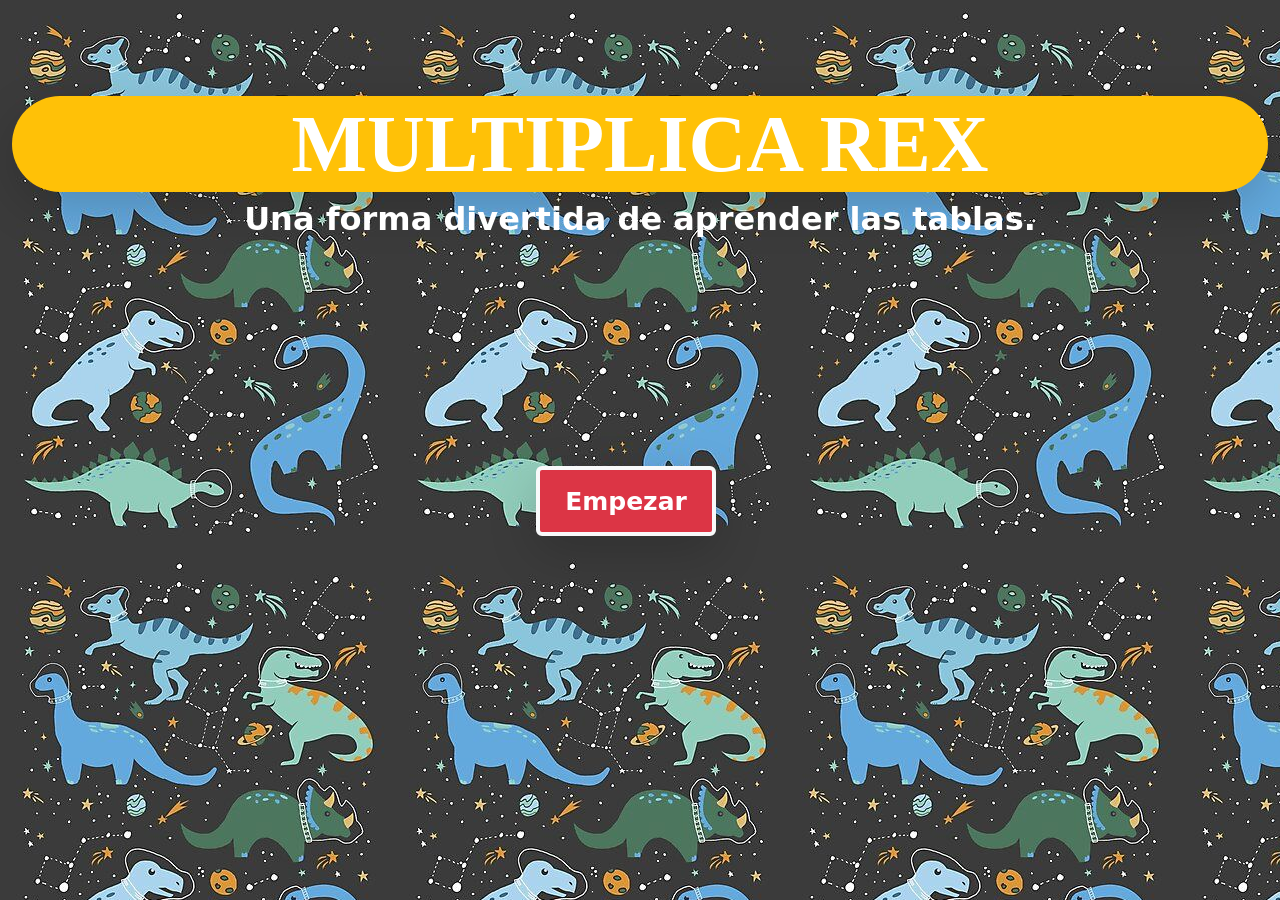
==== index.html @ 8baebb1b "agregados archivos fuente para trabajar la estructura del proyecto" ====
<!DOCTYPE html>
<html lang="en">
<head>
    <meta charset="UTF-8">
    <meta http-equiv="X-UA-Compatible" content="IE=edge">
    <meta name="viewport" content="width=device-width, initial-scale=1.0">
    <title>Multiplica Rex</title>
    <link href="https://cdn.jsdelivr.net/npm/bootstrap@5.2.2/dist/css/bootstrap.min.css" rel="stylesheet" integrity="sha384-Zenh87qX5JnK2Jl0vWa8Ck2rdkQ2Bzep5IDxbcnCeuOxjzrPF/et3URy9Bv1WTRi" crossorigin="anonymous">
    <link rel="stylesheet" href="estilos/style.css">
    <link rel="icon" href="imagenes/ilustracion-dinosaurio-tyrannosaurus-rex-estilo-dibujos-animados_99025-68.webp">
</head>
<body id="body">

    <main class="container-fluid pt-5 ">
        <h1 class=" display-1 text-center mt-5 fw-bolder bg-warning rounded-pill shadow-lg" id="titulo">MULTIPLICA REX</h1>
        <h2 class="text-center fw-bolder">Una forma divertida de aprender las tablas.</h2>
        
        <div class="container-fluid">
            <div class="row">
                <div class="col">
                    <a href="nombre.html">
                        <button class="btn btn-danger rounded border border-4 border-light shadow-lg" id="btn_empezar">Empezar</button>
                    </a>
                </div>
            </div>
        </div>
    
        
        
        
    </main>



    
    
</body>

<script src="https://cdn.jsdelivr.net/npm/bootstrap@5.2.2/dist/js/bootstrap.bundle.min.js" integrity="sha384-OERcA2EqjJCMA+/3y+gxIOqMEjwtxJY7qPCqsdltbNJuaOe923+mo//f6V8Qbsw3" crossorigin="anonymous"></script>
<script src="https://cdn.jsdelivr.net/npm/@popperjs/core@2.11.6/dist/umd/popper.min.js" integrity="sha384-oBqDVmMz9ATKxIep9tiCxS/Z9fNfEXiDAYTujMAeBAsjFuCZSmKbSSUnQlmh/jp3" crossorigin="anonymous"></script>
<script src="https://cdn.jsdelivr.net/npm/bootstrap@5.2.2/dist/js/bootstrap.min.js" integrity="sha384-IDwe1+LCz02ROU9k972gdyvl+AESN10+x7tBKgc9I5HFtuNz0wWnPclzo6p9vxnk" crossorigin="anonymous"></script>
</html>
---- estilos/style.css ----
* {
    padding: 0;
    margin: 0;
}

#body {
    background-image: url(../imagenes/e971d23b562108af485d0870e05e1f40.jpg);
    background-repeat: repeat;
    background-size: auto;
}

@font-face {
    font-family: fuente_titulo;
    src: url(fuente.ttf);
}

#titulo {
    font-family: fuente_titulo;
    color: rgb(255, 255, 255);
    font-size: 80px;
}

#btn_empezar {
    width: 180px;
    height: 70px;
    font-size: 25px;
    font-weight: bolder;
    position: absolute;
    margin-top: 220px;
    margin-left: 40%;
}

#nombre_usuario {
    width: 100%;
    height: 70px;
    font-size: 40px;
}

#nombre_usuario,
#select_nivel {
    width: 100%;
    height: 70px;
    font-size: 40px;
}

#select_nivel {
    cursor: pointer;
}

#btn_guardar_nombre {
    width: 100%;
    height: 70px;
    font-size: 25px;
    font-weight: bolder;
}

#row_nombre {
    margin-top: 200px;
    margin-bottom: 150px;
    height: 50%;
    width: 80%;
    margin-left: 10%;
}

#menu_niveles {
    margin: 0 auto;
    margin-top: 100px;
}

#btn_test,
#btn_elegir_nivel,
#btn_ayuda,
#btn_salir {
    width: 200px;
}

#seleccionar_nivel {
    margin: 100px;
}

#regresar {
    margin-bottom: 150px;
    margin: 0 44%
}

.carousel-item {
    position: static;
    margin-left: 20%;
}

h2{
    color: white;
}
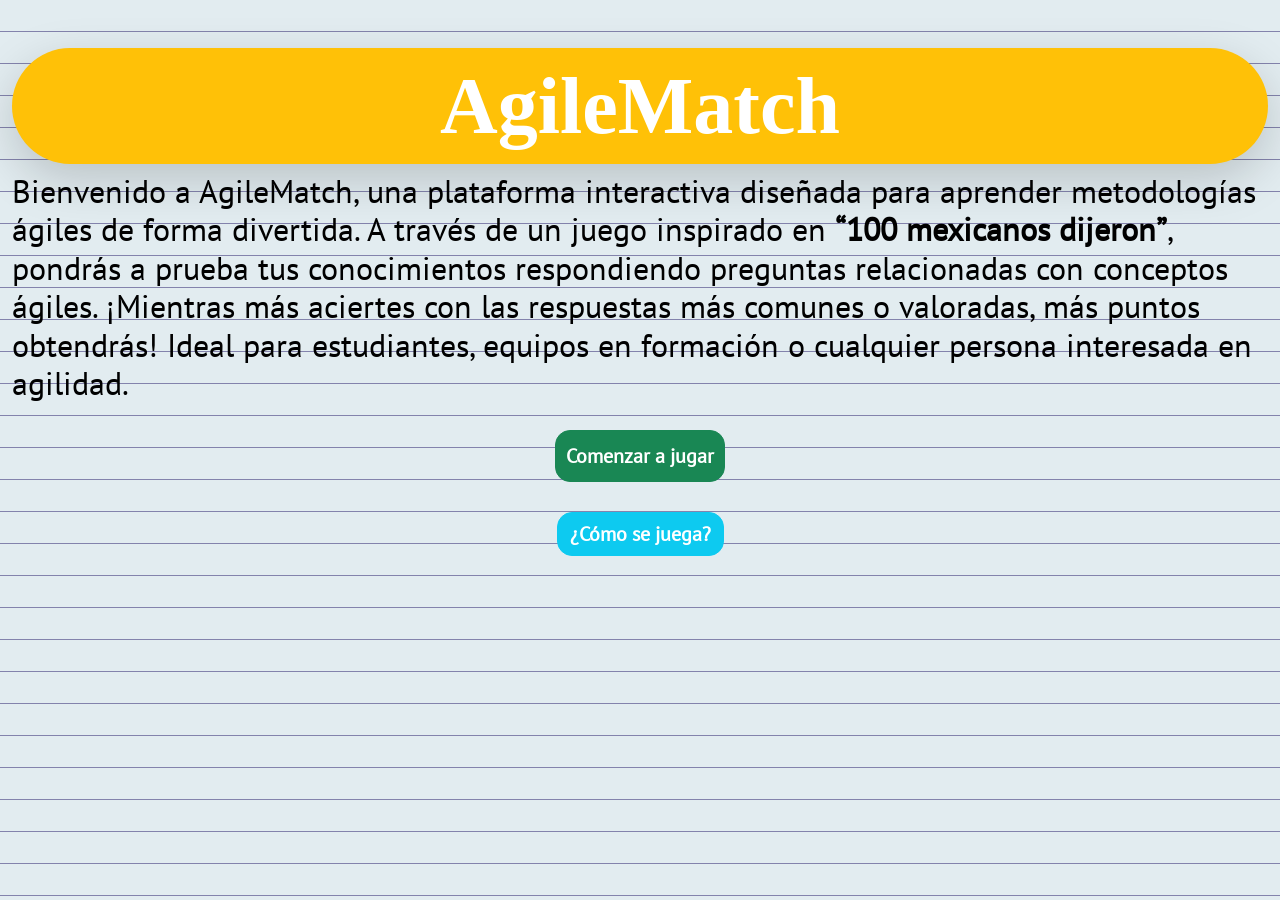
==== commit 915ba568: "Agregada pantalla principal con descripción breve del juego y dos botones para comenzar y para ver l" ====
--- a/index.html
+++ b/index.html
@@ -1,42 +1,138 @@
 <!DOCTYPE html>
 <html lang="en">
-<head>
-    <meta charset="UTF-8">
-    <meta http-equiv="X-UA-Compatible" content="IE=edge">
-    <meta name="viewport" content="width=device-width, initial-scale=1.0">
-    <title>Multiplica Rex</title>
-    <link href="https://cdn.jsdelivr.net/npm/bootstrap@5.2.2/dist/css/bootstrap.min.css" rel="stylesheet" integrity="sha384-Zenh87qX5JnK2Jl0vWa8Ck2rdkQ2Bzep5IDxbcnCeuOxjzrPF/et3URy9Bv1WTRi" crossorigin="anonymous">
-    <link rel="stylesheet" href="estilos/style.css">
-    <link rel="icon" href="imagenes/ilustracion-dinosaurio-tyrannosaurus-rex-estilo-dibujos-animados_99025-68.webp">
-</head>
-<body id="body">
+  <head>
+    <meta charset="UTF-8" />
+    <meta http-equiv="X-UA-Compatible" content="IE=edge" />
+    <meta name="viewport" content="width=device-width, initial-scale=1.0" />
+    <title>AgileMatch</title>
+    <link
+      href="https://cdn.jsdelivr.net/npm/bootstrap@5.2.2/dist/css/bootstrap.min.css"
+      rel="stylesheet"
+      integrity="sha384-Zenh87qX5JnK2Jl0vWa8Ck2rdkQ2Bzep5IDxbcnCeuOxjzrPF/et3URy9Bv1WTRi"
+      crossorigin="anonymous"
+    />
+    <link rel="stylesheet" href="estilos/style.css" />
+    <link
+      rel="icon"
+      href="imagenes/ilustracion-dinosaurio-tyrannosaurus-rex-estilo-dibujos-animados_99025-68.webp"
+    />
+  </head>
+  <body>
+    <main class="container-fluid">
+      <h1
+        class="display-1 text-center mt-5 fw-bolder bg-warning rounded-pill shadow-lg"
+        id="titulo"
+      >
+        AgileMatch
+      </h1>
 
-    <main class="container-fluid pt-5 ">
-        <h1 class=" display-1 text-center mt-5 fw-bolder bg-warning rounded-pill shadow-lg" id="titulo">MULTIPLICA REX</h1>
-        <h2 class="text-center fw-bolder">Una forma divertida de aprender las tablas.</h2>
-        
-        <div class="container-fluid">
-            <div class="row">
-                <div class="col">
-                    <a href="nombre.html">
-                        <button class="btn btn-danger rounded border border-4 border-light shadow-lg" id="btn_empezar">Empezar</button>
-                    </a>
-                </div>
+      <h2>
+        Bienvenido a AgileMatch, una plataforma interactiva diseñada para
+        aprender metodologías ágiles de forma divertida. A través de un juego
+        inspirado en <b>“100 mexicanos dijeron”</b>, pondrás a prueba tus
+        conocimientos respondiendo preguntas relacionadas con conceptos ágiles.
+        ¡Mientras más aciertes con las respuestas más comunes o valoradas, más
+        puntos obtendrás! Ideal para estudiantes, equipos en formación o
+        cualquier persona interesada en agilidad.
+      </h2>
+      <div class="botonesInicio">
+        <button
+          type="button"
+          id="btn_comenzar"
+          class="btn btn-success"
+          onclick="window.location.href='./nombre.html'"
+        >
+          Comenzar a jugar
+        </button>
+        <button
+          id="btn_instrucciones"
+          type="button"
+          class="btn btn-info"
+          data-bs-toggle="modal"
+          data-bs-target="#exampleModal"
+        >
+          ¿Cómo se juega?
+        </button>
+
+        <div
+          class="modal fade"
+          id="exampleModal"
+          tabindex="-1"
+          aria-labelledby="exampleModalLabel"
+          aria-hidden="true"
+        >
+          <div class="modal-dialog">
+            <div class="modal-content">
+              <div class="modal-header">
+                <h1 class="modal-title fs-5" id="exampleModalLabel">
+                  Instrucciones de juego
+                </h1>
+                <button
+                  type="button"
+                  class="btn-close"
+                  data-bs-dismiss="modal"
+                  aria-label="Close"
+                ></button>
+              </div>
+              <div class="modal-body" id="texto_instrucciones">
+                <h1>🕹 ¿Cómo se juega AgileMatch?</h1>
+                <ol>
+                  <li>
+                    <b>Lee la pregunta</b>: Se te mostrará una frase o pregunta
+                    relacionada con metodologías ágiles (por ejemplo: “¿Una
+                    ceremonia común en Scrum?”).
+                  </li>
+                  <li>
+                    <b>Escribe una respuesta</b>: En el campo de texto, ingresa
+                    una palabra que creas que es una de las respuestas más
+                    comunes o relevantes.
+                  </li>
+                  <li>
+                    <b>Recibe tu puntajeRecibe tu puntaje</b>: Si tu respuesta
+                    coincide con alguna de las palabras que tenemos en nuestra
+                    base (ordenadas por relevancia), ganarás puntos. Las
+                    respuestas más valoradas otorgan más puntos.
+                  </li>
+                  <li>
+                    <b>Suma y avanza</b>: Tu puntaje se acumula a lo largo del
+                    juego. ¡Intenta acertar tantas respuestas como puedas!
+                  </li>
+                  <li>
+                    <b> Aprende jugando</b>: Con cada ronda, aprenderás o
+                    reforzarás conceptos clave de metodologías ágiles de manera
+                    divertida e interactiva.
+                  </li>
+                </ol>
+              </div>
+              <div class="modal-footer">
+                <button
+                  type="button"
+                  class="btn btn-success"
+                  data-bs-dismiss="modal"
+                >
+                  Entendido!
+                </button>
+              </div>
             </div>
+          </div>
         </div>
-    
-        
-        
-        
+      </div>
     </main>
+  </body>
 
-
-
-    
-    
-</body>
-
-<script src="https://cdn.jsdelivr.net/npm/bootstrap@5.2.2/dist/js/bootstrap.bundle.min.js" integrity="sha384-OERcA2EqjJCMA+/3y+gxIOqMEjwtxJY7qPCqsdltbNJuaOe923+mo//f6V8Qbsw3" crossorigin="anonymous"></script>
-<script src="https://cdn.jsdelivr.net/npm/@popperjs/core@2.11.6/dist/umd/popper.min.js" integrity="sha384-oBqDVmMz9ATKxIep9tiCxS/Z9fNfEXiDAYTujMAeBAsjFuCZSmKbSSUnQlmh/jp3" crossorigin="anonymous"></script>
-<script src="https://cdn.jsdelivr.net/npm/bootstrap@5.2.2/dist/js/bootstrap.min.js" integrity="sha384-IDwe1+LCz02ROU9k972gdyvl+AESN10+x7tBKgc9I5HFtuNz0wWnPclzo6p9vxnk" crossorigin="anonymous"></script>
-</html>+  <script
+    src="https://cdn.jsdelivr.net/npm/bootstrap@5.2.2/dist/js/bootstrap.bundle.min.js"
+    integrity="sha384-OERcA2EqjJCMA+/3y+gxIOqMEjwtxJY7qPCqsdltbNJuaOe923+mo//f6V8Qbsw3"
+    crossorigin="anonymous"
+  ></script>
+  <script
+    src="https://cdn.jsdelivr.net/npm/@popperjs/core@2.11.6/dist/umd/popper.min.js"
+    integrity="sha384-oBqDVmMz9ATKxIep9tiCxS/Z9fNfEXiDAYTujMAeBAsjFuCZSmKbSSUnQlmh/jp3"
+    crossorigin="anonymous"
+  ></script>
+  <script
+    src="https://cdn.jsdelivr.net/npm/bootstrap@5.2.2/dist/js/bootstrap.min.js"
+    integrity="sha384-IDwe1+LCz02ROU9k972gdyvl+AESN10+x7tBKgc9I5HFtuNz0wWnPclzo6p9vxnk"
+    crossorigin="anonymous"
+  ></script>
+</html>
--- a/estilos/style.css
+++ b/estilos/style.css
@@ -1,93 +1,150 @@
 * {
-    padding: 0;
-    margin: 0;
+  padding: 0;
+  margin: 0;
 }
 
-#body {
-    background-image: url(../imagenes/e971d23b562108af485d0870e05e1f40.jpg);
-    background-repeat: repeat;
-    background-size: auto;
+body {
+  background-image: repeating-linear-gradient(
+    0deg,
+    #8383ac,
+    #8383ac 1.5px,
+    transparent 1.5px,
+    transparent
+  );
+  background-size: 32px 32px;
+  background-color: #e2ecf0;
 }
 
 @font-face {
-    font-family: fuente_titulo;
-    src: url(fuente.ttf);
+  font-family: fuente_titulo;
+  src: url(../fuentes/OpenSansItalic.ttf);
+}
+
+@font-face {
+  font-family: fuente_texto_general;
+  src: url(../fuentes/PTSans-Regular.ttf);
+}
+
+main {
+  margin: 20px;
+}
+
+p,
+h2,
+a {
+  font-family: fuente_texto_general;
 }
 
 #titulo {
-    font-family: fuente_titulo;
-    color: rgb(255, 255, 255);
-    font-size: 80px;
+  font-family: fuente_titulo;
+  color: rgb(255, 255, 255);
+  padding: 10px;
 }
 
-#btn_empezar {
-    width: 180px;
-    height: 70px;
-    font-size: 25px;
-    font-weight: bolder;
-    position: absolute;
-    margin-top: 220px;
-    margin-left: 40%;
+.botonesInicio {
+  display: flex;
+  justify-content: center;
+  align-items: center;
+  flex-direction: column;
+  padding: 10px;
+}
+
+#btn_comenzar {
+  border-radius: 15px;
+  padding: 10px;
+  margin: 10px;
+  font-family: fuente_texto_general;
+  font-size: 20px;
+  font-weight: bold;
+}
+
+#btn_instrucciones {
+  border-radius: 15px;
+  margin: 20px;
+  font-family: fuente_texto_general;
+  font-size: 20px;
+  font-weight: bold;
+  color: white;
+}
+
+#texto_instrucciones h1 {
+  text-align: center;
+}
+
+#texto_instrucciones li {
+  font-size: 15px;
 }
 
 #nombre_usuario {
-    width: 100%;
-    height: 70px;
-    font-size: 40px;
+  width: 100%;
+  height: 70px;
+  font-size: 40px;
 }
 
 #nombre_usuario,
 #select_nivel {
-    width: 100%;
-    height: 70px;
-    font-size: 40px;
+  width: 100%;
+  height: 70px;
+  font-size: 40px;
 }
 
 #select_nivel {
-    cursor: pointer;
+  cursor: pointer;
 }
 
 #btn_guardar_nombre {
-    width: 100%;
-    height: 70px;
-    font-size: 25px;
-    font-weight: bolder;
+  width: 100%;
+  height: 70px;
+  font-size: 25px;
+  font-weight: bolder;
 }
 
 #row_nombre {
-    margin-top: 200px;
-    margin-bottom: 150px;
-    height: 50%;
-    width: 80%;
-    margin-left: 10%;
+  margin-top: 200px;
+  margin-bottom: 150px;
+  height: 50%;
+  width: 80%;
+  margin-left: 10%;
 }
 
 #menu_niveles {
-    margin: 0 auto;
-    margin-top: 100px;
+  margin: 0 auto;
+  margin-top: 100px;
 }
 
 #btn_test,
 #btn_elegir_nivel,
 #btn_ayuda,
 #btn_salir {
-    width: 200px;
+  width: 200px;
 }
 
 #seleccionar_nivel {
-    margin: 100px;
+  margin: 100px;
 }
 
 #regresar {
-    margin-bottom: 150px;
-    margin: 0 44%
+  margin-bottom: 150px;
+  margin: 0 44%;
 }
 
 .carousel-item {
-    position: static;
-    margin-left: 20%;
+  position: static;
+  margin-left: 20%;
 }
 
-h2{
-    color: white;
+h2 {
+  color: black;
 }
+
+@media (max-width: 476px) {
+  .empezar {
+    width: 40%;
+  }
+}
+
+@media (min-width: 700px) {
+  .empezar {
+    width: 15%;
+  }
+}
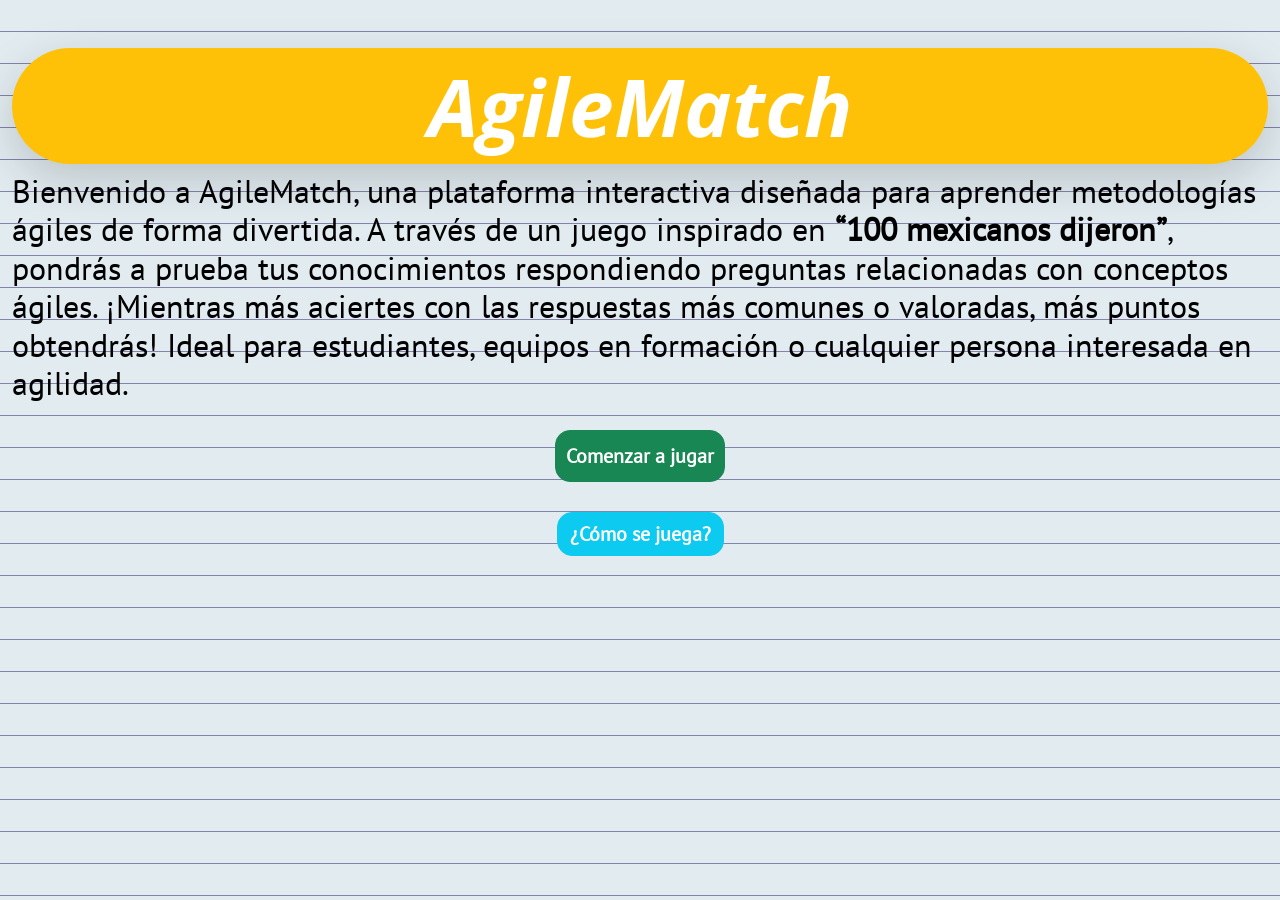
==== commit 17393c26: "cambiado el UI de las pantallas del nombre y pantalla principal" ====
--- a/index.html
+++ b/index.html
@@ -11,11 +11,8 @@
       integrity="sha384-Zenh87qX5JnK2Jl0vWa8Ck2rdkQ2Bzep5IDxbcnCeuOxjzrPF/et3URy9Bv1WTRi"
       crossorigin="anonymous"
     />
-    <link rel="stylesheet" href="estilos/style.css" />
-    <link
-      rel="icon"
-      href="imagenes/ilustracion-dinosaurio-tyrannosaurus-rex-estilo-dibujos-animados_99025-68.webp"
-    />
+    <link rel="stylesheet" href="styles/style.css" />
+    <link rel="icon" href="imgs/logoAgile.ico" />
   </head>
   <body>
     <main class="container-fluid">
--- a/styles/style.css
+++ b/styles/style.css
@@ -0,0 +1,207 @@
+* {
+  padding: 0;
+  margin: 0;
+}
+
+body {
+  background-image: repeating-linear-gradient(
+    0deg,
+    #8383ac,
+    #8383ac 1.5px,
+    transparent 1.5px,
+    transparent
+  );
+  background-size: 32px 32px;
+  background-color: #e2ecf0;
+}
+
+@font-face {
+  font-family: fuente_titulo;
+  src: url(../fonts/OpenSansItalic.ttf);
+}
+
+@font-face {
+  font-family: fuente_texto_general;
+  src: url(../fonts/PTSans-Regular.ttf);
+}
+
+header {
+  padding: 10px;
+  background-color: yellow;
+  color: rgb(0, 0, 0);
+  height: 4rem;
+  border: 2px solid black;
+}
+
+p,
+h2,
+a {
+  font-family: fuente_texto_general;
+}
+
+#titulo {
+  font-family: fuente_titulo;
+  color: rgb(255, 255, 255);
+  padding: 10px;
+}
+
+.botonesInicio {
+  display: flex;
+  justify-content: center;
+  align-items: center;
+  flex-direction: column;
+  padding: 10px;
+}
+
+#btn_comenzar {
+  border-radius: 15px;
+  padding: 10px;
+  margin: 10px;
+  font-family: fuente_texto_general;
+  font-size: 20px;
+  font-weight: bold;
+}
+
+#btn_instrucciones {
+  border-radius: 15px;
+  margin: 20px;
+  font-family: fuente_texto_general;
+  font-size: 20px;
+  font-weight: bold;
+  color: white;
+}
+
+#texto_instrucciones h1 {
+  text-align: center;
+}
+
+#texto_instrucciones li {
+  font-size: 15px;
+}
+
+#select_nivel {
+  width: 100%;
+  height: 70px;
+  font-size: 40px;
+}
+
+#select_nivel {
+  cursor: pointer;
+}
+
+#btn_guardar_nombre {
+  margin: 10px;
+  height: 70px;
+  font-size: 25px;
+  font-weight: bolder;
+  border-radius: 15px;
+}
+
+#row_nombre {
+  display: flex;
+  flex-direction: column;
+  justify-items: center;
+  align-items: center;
+  margin: 2rem;
+}
+
+#menu_niveles {
+  margin: 0 auto;
+  margin-top: 100px;
+}
+
+#btn_test,
+#btn_elegir_nivel,
+#btn_ayuda,
+#btn_salir {
+  width: 200px;
+}
+
+#seleccionar_nivel {
+  margin: 100px;
+}
+
+#regresar {
+  margin-bottom: 150px;
+  margin: 0 44%;
+}
+
+.carousel-item {
+  position: static;
+  margin-left: 20%;
+}
+
+.nombreHeader {
+  display: flex;
+  background-color: green;
+  border-radius: 15px;
+  justify-content: center;
+  align-items: center;
+  text-align: center;
+  color: white;
+  font-weight: bold;
+  width: 80%;
+  margin: 20px auto;
+  padding: 5px;
+}
+
+.nombreInput {
+  display: flex;
+  justify-content: center;
+  align-items: center;
+  flex-direction: column;
+}
+
+.nombreContainer {
+  margin: 20px auto;
+  padding: 10px;
+  background-color: lightgray;
+  width: 40%;
+  border-radius: 20px;
+  border: 3px solid black;
+  height: 400px;
+}
+
+.nombreInput input {
+  border: 3px solid black;
+  border-radius: 20px;
+}
+
+.nombreInput button,
+input {
+  font-size: 20px;
+}
+
+#nombre_usuario {
+  margin: 20px;
+  padding: 10px;
+}
+
+h2 {
+  color: black;
+}
+
+@media (max-width: 476px) {
+  .empezar {
+    width: 40%;
+  }
+
+  .nombreHeader {
+    width: 80%;
+  }
+
+  .nombreContainer {
+    width: 80%;
+    padding: 15px;
+  }
+
+  .nombreInput input {
+    width: 100%;
+  }
+}
+
+@media (min-width: 768px) {
+  .empezar {
+    width: 15%;
+  }
+}
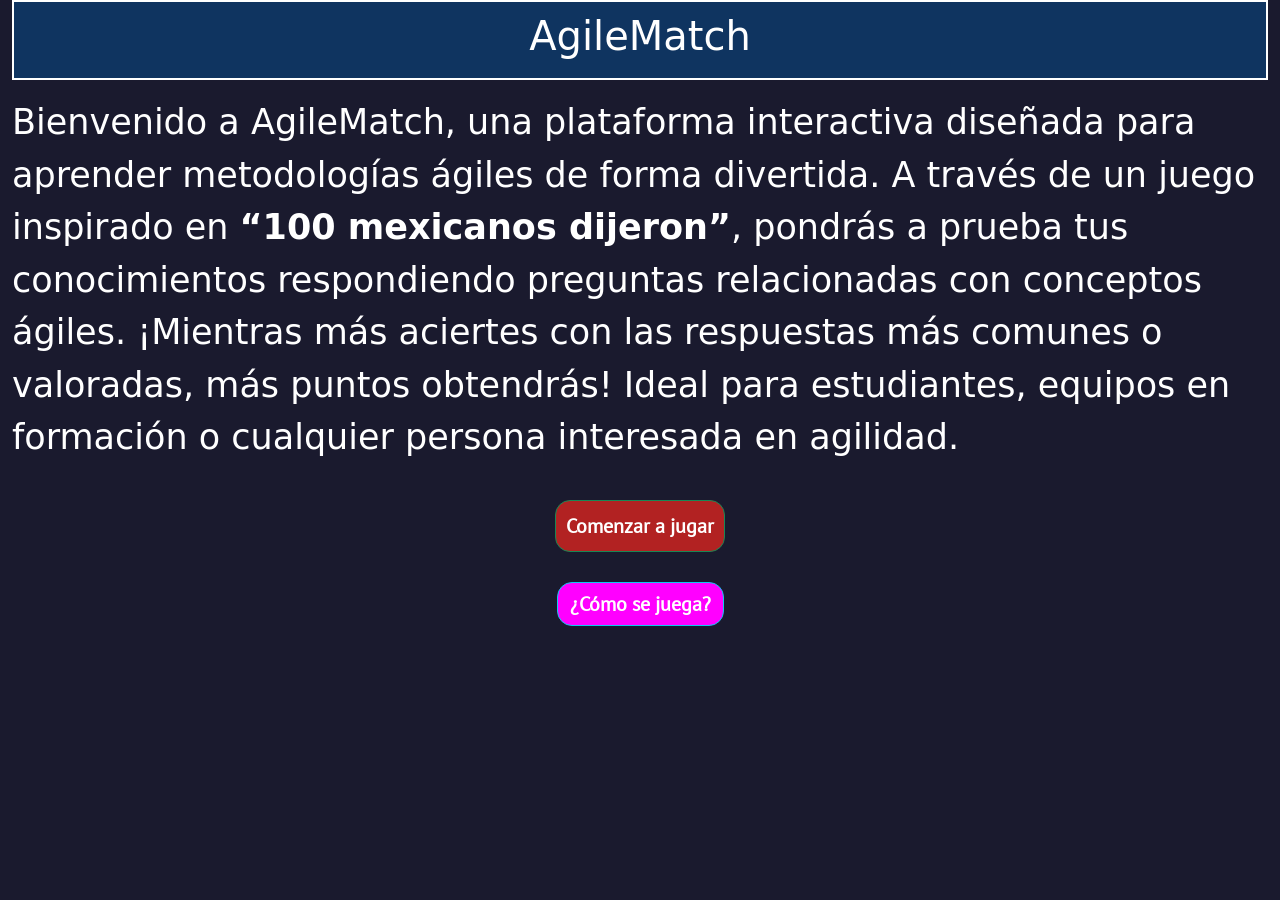
==== commit 7c31ed1d: "Se hacen cambios para la pantalla de juego inicial tanto de diseño como de lógica" ====
--- a/index.html
+++ b/index.html
@@ -16,14 +16,11 @@
   </head>
   <body>
     <main class="container-fluid">
-      <h1
-        class="display-1 text-center mt-5 fw-bolder bg-warning rounded-pill shadow-lg"
-        id="titulo"
-      >
-        AgileMatch
-      </h1>
-
-      <h2>
+      <header>
+        <h1>AgileMatch</h1>
+      </header>
+      <div id="textoDescripcion">
+        <p></p>
         Bienvenido a AgileMatch, una plataforma interactiva diseñada para
         aprender metodologías ágiles de forma divertida. A través de un juego
         inspirado en <b>“100 mexicanos dijeron”</b>, pondrás a prueba tus
@@ -31,7 +28,9 @@
         ¡Mientras más aciertes con las respuestas más comunes o valoradas, más
         puntos obtendrás! Ideal para estudiantes, equipos en formación o
         cualquier persona interesada en agilidad.
-      </h2>
+        <p></p>
+      </div>
+
       <div class="botonesInicio">
         <button
           type="button"
--- a/styles/style.css
+++ b/styles/style.css
@@ -4,15 +4,15 @@
 }
 
 body {
-  background-image: repeating-linear-gradient(
+  /* background-image: repeating-linear-gradient(
     0deg,
     #8383ac,
     #8383ac 1.5px,
     transparent 1.5px,
     transparent
   );
-  background-size: 32px 32px;
-  background-color: #e2ecf0;
+  background-size: 32px 32px; */
+  background-color: #1a1a2e;
 }
 
 @font-face {
@@ -25,20 +25,37 @@
   src: url(../fonts/PTSans-Regular.ttf);
 }
 
+@font-face {
+  font-family: fuente_puntaje;
+  src: url(../fonts/fuentePuntaje.ttf);
+}
+
 header {
-  padding: 10px;
-  background-color: yellow;
-  color: rgb(0, 0, 0);
-  height: 4rem;
-  border: 2px solid black;
+  display: flex;
+  justify-content: center;
+  align-items: center;
+  padding: 10px;
+  background-color: #0f3460;
+  color: #ffffff;
+  height: 5rem;
+  border: 2px solid white;
+}
+
+#textoDescripcion {
+  font-size: 35px;
+  color: white;
+}
+
+#saludoInicial {
+  color: white;
 }
 
 p,
 h2,
 a {
   font-family: fuente_texto_general;
-}
-
+  color: #ffffff;
+}
 #titulo {
   font-family: fuente_titulo;
   color: rgb(255, 255, 255);
@@ -60,6 +77,7 @@
   font-family: fuente_texto_general;
   font-size: 20px;
   font-weight: bold;
+  background-color: firebrick;
 }
 
 #btn_instrucciones {
@@ -69,6 +87,7 @@
   font-size: 20px;
   font-weight: bold;
   color: white;
+  background-color: fuchsia;
 }
 
 #texto_instrucciones h1 {
@@ -77,16 +96,6 @@
 
 #texto_instrucciones li {
   font-size: 15px;
-}
-
-#select_nivel {
-  width: 100%;
-  height: 70px;
-  font-size: 40px;
-}
-
-#select_nivel {
-  cursor: pointer;
 }
 
 #btn_guardar_nombre {
@@ -97,43 +106,9 @@
   border-radius: 15px;
 }
 
-#row_nombre {
-  display: flex;
-  flex-direction: column;
-  justify-items: center;
-  align-items: center;
-  margin: 2rem;
-}
-
-#menu_niveles {
-  margin: 0 auto;
-  margin-top: 100px;
-}
-
-#btn_test,
-#btn_elegir_nivel,
-#btn_ayuda,
-#btn_salir {
-  width: 200px;
-}
-
-#seleccionar_nivel {
-  margin: 100px;
-}
-
-#regresar {
-  margin-bottom: 150px;
-  margin: 0 44%;
-}
-
-.carousel-item {
-  position: static;
-  margin-left: 20%;
-}
-
 .nombreHeader {
   display: flex;
-  background-color: green;
+  background-color: firebrick;
   border-radius: 15px;
   justify-content: center;
   align-items: center;
@@ -155,10 +130,10 @@
 .nombreContainer {
   margin: 20px auto;
   padding: 10px;
-  background-color: lightgray;
+  background-color: #16213e;
   width: 40%;
   border-radius: 20px;
-  border: 3px solid black;
+  border: 3px solid #0f3460;
   height: 400px;
 }
 
@@ -169,6 +144,7 @@
 
 .nombreInput button,
 input {
+  margin-top: 50px;
   font-size: 20px;
 }
 
@@ -180,7 +156,165 @@
 h2 {
   color: black;
 }
-
+/*Codigo exclusivo para estilos de la pantalla inicial del juego pantallaInicialJuego.html*/
+.seccionPreguntas {
+  margin: 30px auto;
+  background-color: #16213e;
+  width: 60%;
+  height: 650px;
+  border-radius: 15px;
+  flex-direction: column;
+  border: 4px solid #0f3460;
+}
+
+#puntajeRonda {
+  font-family: fuente_puntaje;
+}
+
+#seccionPreguntas {
+  color: #011627;
+  visibility: hidden;
+  opacity: 0;
+  transition: opacity 0.25s ease-in-out, visibility 0s linear 0.25s;
+}
+
+#seccionPreguntas.mostrar {
+  visibility: visible;
+  opacity: 1;
+  transition: opacity 0.25s ease-in-out, visibility 0s linear 0s;
+  display: flex;
+  justify-content: center;
+  align-items: center;
+  transition: 1s ease-in;
+}
+
+#rondaHeader {
+  text-align: center;
+  padding: 10px;
+  font-weight: bold;
+}
+
+#pregunta {
+  background-color: black;
+  margin: 10px;
+  border: 3px solid white;
+  border-radius: 10px;
+  color: white;
+  padding: 10px;
+}
+
+.areaRespuestas {
+  background-color: #39ff14;
+  padding: 20px;
+  font-size: 25px;
+  color: white;
+  border-radius: 10px;
+  border: 3px solid black;
+}
+
+.areaRespuestas ol {
+  color: black;
+  display: flex;
+  justify-content: center;
+  align-items: center;
+  flex-direction: column;
+}
+
+.areaJuego {
+  display: flex;
+  justify-content: center;
+  flex-direction: column;
+  margin: 10px;
+  padding: 10px;
+  margin-bottom: 40px;
+}
+
+.areaJuego input {
+  margin: 3px;
+  padding: 5px;
+  border-radius: 10px;
+}
+
+.areaJuego button {
+  padding: 5px;
+  border-radius: 10px;
+  margin-top: 80px;
+  background-color: violet;
+}
+
+.areaJuego button:hover {
+  background-color: blueviolet;
+  color: white;
+}
+
+#temporizador {
+  background-color: #0d0d0d;
+  border: 3px solid white;
+  color: white;
+  width: 15%;
+  border-radius: 10px;
+  text-align: center;
+}
+
+#textoTemporizador.advertencia {
+  color: #ffff33;
+  animation: parpadeoTexto 1s infinite;
+}
+
+#textoTemporizador.critico {
+  color: firebrick;
+  animation: parpadeoTexto 0.3s infinite;
+}
+
+@keyframes parpadeoTexto {
+  0%,
+  100% {
+    opacity: 1;
+  }
+  50% {
+    opacity: 0;
+  }
+}
+
+.topHeader {
+  display: flex;
+  justify-content: center;
+  align-items: center;
+  flex-direction: column;
+}
+
+#btnIniciarJuego {
+  font-family: "Open Sans", sans-serif;
+  font-size: 16px;
+  letter-spacing: 2px;
+  text-decoration: none;
+  text-transform: uppercase;
+  color: white;
+  cursor: pointer;
+  border: 3px solid;
+  padding: 0.25em 0.5em;
+  box-shadow: 1px 1px 0px 0px, 2px 2px 0px 0px, 3px 3px 0px 0px, 4px 4px 0px 0px,
+    5px 5px 0px 0px;
+  position: relative;
+  user-select: none;
+  -webkit-user-select: none;
+  touch-action: manipulation;
+  background-color: #e94560;
+}
+
+#btnIniciarJuego:active {
+  box-shadow: 0px 0px 0px 0px;
+  top: 5px;
+  left: 5px;
+}
+
+#puntajeRonda.mostrar {
+  background-color: lavender;
+  border-radius: 20px;
+  border: 3px solid black;
+  padding: 10px;
+}
+/*MEDIA QUERIES PARA RESPONSIVE DESIGN*/
 @media (max-width: 476px) {
   .empezar {
     width: 40%;
@@ -198,6 +332,29 @@
   .nombreInput input {
     width: 100%;
   }
+
+  header {
+    height: 7rem;
+    text-align: center;
+  }
+
+  .seccionPreguntas {
+    width: 90%;
+    height: 680px;
+  }
+
+  .areaJuego {
+    width: 70%;
+    font-size: 15px;
+  }
+
+  .areaJuego input {
+    font-size: 15px;
+  }
+
+  #temporizador {
+    width: 30%;
+  }
 }
 
 @media (min-width: 768px) {
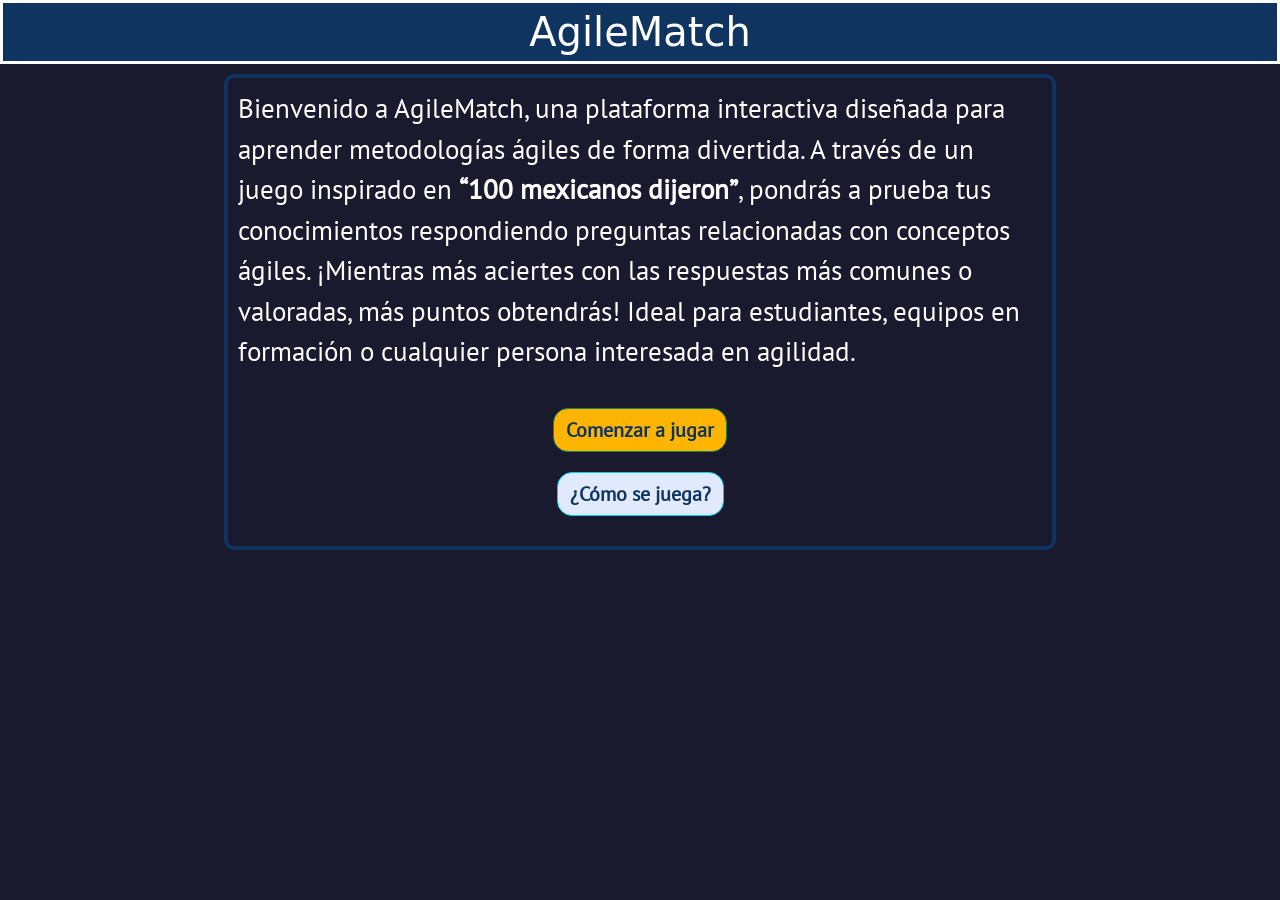
==== commit d2bf3869: "Se agrega mecanica de pase de ronda, puntaje de ronda, puntaje global y feedback correcto al usuario" ====
--- a/index.html
+++ b/index.html
@@ -15,99 +15,102 @@
     <link rel="icon" href="imgs/logoAgile.ico" />
   </head>
   <body>
-    <main class="container-fluid">
+    <main>
       <header>
         <h1>AgileMatch</h1>
       </header>
-      <div id="textoDescripcion">
-        <p></p>
-        Bienvenido a AgileMatch, una plataforma interactiva diseñada para
-        aprender metodologías ágiles de forma divertida. A través de un juego
-        inspirado en <b>“100 mexicanos dijeron”</b>, pondrás a prueba tus
-        conocimientos respondiendo preguntas relacionadas con conceptos ágiles.
-        ¡Mientras más aciertes con las respuestas más comunes o valoradas, más
-        puntos obtendrás! Ideal para estudiantes, equipos en formación o
-        cualquier persona interesada en agilidad.
-        <p></p>
-      </div>
 
-      <div class="botonesInicio">
-        <button
-          type="button"
-          id="btn_comenzar"
-          class="btn btn-success"
-          onclick="window.location.href='./nombre.html'"
-        >
-          Comenzar a jugar
-        </button>
-        <button
-          id="btn_instrucciones"
-          type="button"
-          class="btn btn-info"
-          data-bs-toggle="modal"
-          data-bs-target="#exampleModal"
-        >
-          ¿Cómo se juega?
-        </button>
+      <div class="inicioContainer">
+        <div id="textoDescripcion">
+          <p>
+            Bienvenido a AgileMatch, una plataforma interactiva diseñada para
+            aprender metodologías ágiles de forma divertida. A través de un
+            juego inspirado en <b>“100 mexicanos dijeron”</b>, pondrás a prueba
+            tus conocimientos respondiendo preguntas relacionadas con conceptos
+            ágiles. ¡Mientras más aciertes con las respuestas más comunes o
+            valoradas, más puntos obtendrás! Ideal para estudiantes, equipos en
+            formación o cualquier persona interesada en agilidad.
+          </p>
+        </div>
 
-        <div
-          class="modal fade"
-          id="exampleModal"
-          tabindex="-1"
-          aria-labelledby="exampleModalLabel"
-          aria-hidden="true"
-        >
-          <div class="modal-dialog">
-            <div class="modal-content">
-              <div class="modal-header">
-                <h1 class="modal-title fs-5" id="exampleModalLabel">
-                  Instrucciones de juego
-                </h1>
-                <button
-                  type="button"
-                  class="btn-close"
-                  data-bs-dismiss="modal"
-                  aria-label="Close"
-                ></button>
-              </div>
-              <div class="modal-body" id="texto_instrucciones">
-                <h1>🕹 ¿Cómo se juega AgileMatch?</h1>
-                <ol>
-                  <li>
-                    <b>Lee la pregunta</b>: Se te mostrará una frase o pregunta
-                    relacionada con metodologías ágiles (por ejemplo: “¿Una
-                    ceremonia común en Scrum?”).
-                  </li>
-                  <li>
-                    <b>Escribe una respuesta</b>: En el campo de texto, ingresa
-                    una palabra que creas que es una de las respuestas más
-                    comunes o relevantes.
-                  </li>
-                  <li>
-                    <b>Recibe tu puntajeRecibe tu puntaje</b>: Si tu respuesta
-                    coincide con alguna de las palabras que tenemos en nuestra
-                    base (ordenadas por relevancia), ganarás puntos. Las
-                    respuestas más valoradas otorgan más puntos.
-                  </li>
-                  <li>
-                    <b>Suma y avanza</b>: Tu puntaje se acumula a lo largo del
-                    juego. ¡Intenta acertar tantas respuestas como puedas!
-                  </li>
-                  <li>
-                    <b> Aprende jugando</b>: Con cada ronda, aprenderás o
-                    reforzarás conceptos clave de metodologías ágiles de manera
-                    divertida e interactiva.
-                  </li>
-                </ol>
-              </div>
-              <div class="modal-footer">
-                <button
-                  type="button"
-                  class="btn btn-success"
-                  data-bs-dismiss="modal"
-                >
-                  Entendido!
-                </button>
+        <div class="botonesInicio">
+          <button
+            type="button"
+            id="btn_comenzar"
+            class="btn btn-success"
+            onclick="window.location.href='./nombre.html'"
+          >
+            Comenzar a jugar
+          </button>
+          <button
+            id="btn_instrucciones"
+            type="button"
+            class="btn btn-info"
+            data-bs-toggle="modal"
+            data-bs-target="#exampleModal"
+          >
+            ¿Cómo se juega?
+          </button>
+
+          <div
+            class="modal fade"
+            id="exampleModal"
+            tabindex="-1"
+            aria-labelledby="exampleModalLabel"
+            aria-hidden="true"
+          >
+            <div class="modal-dialog">
+              <div class="modal-content">
+                <div class="modal-header">
+                  <h1 class="modal-title fs-5" id="exampleModalLabel">
+                    Instrucciones de juego
+                  </h1>
+                  <button
+                    type="button"
+                    class="btn-close"
+                    data-bs-dismiss="modal"
+                    aria-label="Close"
+                  ></button>
+                </div>
+                <div class="modal-body" id="texto_instrucciones">
+                  <h1>🕹 ¿Cómo se juega AgileMatch?</h1>
+                  <ol>
+                    <li>
+                      <b>Lee la pregunta</b>: Se te mostrará una frase o
+                      pregunta relacionada con metodologías ágiles (por ejemplo:
+                      “¿Una ceremonia común en Scrum?”).
+                    </li>
+                    <li>
+                      <b>Escribe una respuesta</b>: En el campo de texto,
+                      ingresa una palabra que creas que es una de las respuestas
+                      más comunes o relevantes.
+                    </li>
+                    <li>
+                      <b>Recibe tu puntaje</b>: Si tu respuesta coincide con
+                      alguna de las palabras que tenemos en nuestra base
+                      (ordenadas por relevancia), ganarás puntos. Las respuestas
+                      más valoradas otorgan más puntos.
+                    </li>
+                    <li>
+                      <b>Suma y avanza</b>: Tu puntaje se acumula a lo largo del
+                      juego. ¡Intenta acertar tantas respuestas como puedas!
+                    </li>
+                    <li>
+                      <b> Aprende jugando</b>: Con cada ronda, aprenderás o
+                      reforzarás conceptos clave de metodologías ágiles de
+                      manera divertida e interactiva.
+                    </li>
+                  </ol>
+                </div>
+                <div class="modal-footer">
+                  <button
+                    type="button"
+                    class="btn btn-success"
+                    data-bs-dismiss="modal"
+                  >
+                    Entendido!
+                  </button>
+                </div>
               </div>
             </div>
           </div>
--- a/styles/style.css
+++ b/styles/style.css
@@ -4,14 +4,6 @@
 }
 
 body {
-  /* background-image: repeating-linear-gradient(
-    0deg,
-    #8383ac,
-    #8383ac 1.5px,
-    transparent 1.5px,
-    transparent
-  );
-  background-size: 32px 32px; */
   background-color: #1a1a2e;
 }
 
@@ -34,15 +26,18 @@
   display: flex;
   justify-content: center;
   align-items: center;
-  padding: 10px;
   background-color: #0f3460;
   color: #ffffff;
-  height: 5rem;
-  border: 2px solid white;
+  height: 4rem;
+  border: 3px solid white;
+}
+
+header h1 {
+  margin: 10px;
 }
 
 #textoDescripcion {
-  font-size: 35px;
+  font-size: 27px;
   color: white;
 }
 
@@ -72,22 +67,32 @@
 
 #btn_comenzar {
   border-radius: 15px;
-  padding: 10px;
   margin: 10px;
   font-family: fuente_texto_general;
   font-size: 20px;
   font-weight: bold;
-  background-color: firebrick;
+  background-color: #ffb400;
+  color: #0f3460;
+}
+
+#btn_comenzar:hover {
+  background-color: #e09b00;
+  color: #ffffff;
 }
 
 #btn_instrucciones {
   border-radius: 15px;
-  margin: 20px;
+  margin: 10px;
   font-family: fuente_texto_general;
   font-size: 20px;
   font-weight: bold;
-  color: white;
-  background-color: fuchsia;
+  color: #0f3460;
+  background-color: #e0eafc;
+}
+
+#btn_instrucciones:hover {
+  background-color: #d0def5;
+  color: #0d2c53;
 }
 
 #texto_instrucciones h1 {
@@ -96,6 +101,18 @@
 
 #texto_instrucciones li {
   font-size: 15px;
+}
+
+.inicioContainer {
+  width: 40%;
+  display: flex;
+  justify-content: center;
+  flex-direction: column;
+  align-items: center;
+  border: 4px solid #0f3460;
+  border-radius: 10px;
+  padding: 10px;
+  margin: 10px auto;
 }
 
 #btn_guardar_nombre {
@@ -134,17 +151,18 @@
   width: 40%;
   border-radius: 20px;
   border: 3px solid #0f3460;
-  height: 400px;
+  height: 320px;
 }
 
 .nombreInput input {
   border: 3px solid black;
   border-radius: 20px;
+  font-size: 20px;
 }
 
 .nombreInput button,
 input {
-  margin-top: 50px;
+  margin-top: 30px;
   font-size: 20px;
 }
 
@@ -157,21 +175,58 @@
   color: black;
 }
 /*Codigo exclusivo para estilos de la pantalla inicial del juego pantallaInicialJuego.html*/
+
+.areaJuegoContainer {
+  display: flex;
+  justify-content: center;
+  align-items: center;
+  flex-direction: column;
+}
+
+.infoOportunidades {
+  width: 30%;
+  padding: 5px;
+  background-color: black;
+  text-align: center;
+  border-radius: 10px;
+  border: 3px solid white;
+  font-size: 20px;
+}
+
+.infoOportunidades h4 {
+  color: yellow;
+}
+
 .seccionPreguntas {
+  font-size: 25px;
   margin: 30px auto;
   background-color: #16213e;
-  width: 60%;
+  width: 40%;
   height: 650px;
   border-radius: 15px;
   flex-direction: column;
   border: 4px solid #0f3460;
 }
 
-#puntajeRonda {
+#puntajeRonda,
+#puntajeGlobal {
   font-family: fuente_puntaje;
-}
-
-#seccionPreguntas {
+  display: flex;
+  justify-content: center;
+  color: black;
+}
+
+#puntajeRonda.mostrar,
+#puntajeGlobal.mostrar {
+  background-color: lavender;
+  border-radius: 20px;
+  border: 3px solid black;
+  padding: 10px;
+  text-align: center;
+}
+
+#seccionPreguntas,
+#infoOportunidades {
   color: #011627;
   visibility: hidden;
   opacity: 0;
@@ -188,10 +243,23 @@
   transition: 1s ease-in;
 }
 
+#infoOportunidades.mostrar {
+  visibility: visible;
+  opacity: 1;
+  transition: opacity 0.25s ease-in-out, visibility 0s linear 0s;
+  color: white;
+}
+
 #rondaHeader {
+  visibility: hidden;
+  color: white;
   text-align: center;
   padding: 10px;
   font-weight: bold;
+}
+
+#rondaHeader.mostrar {
+  visibility: visible;
 }
 
 #pregunta {
@@ -204,6 +272,8 @@
 }
 
 .areaRespuestas {
+  font-family: fuente_puntaje;
+  word-spacing: 4px;
   background-color: #39ff14;
   padding: 20px;
   font-size: 25px;
@@ -238,13 +308,35 @@
 .areaJuego button {
   padding: 5px;
   border-radius: 10px;
-  margin-top: 80px;
+  margin-top: 30px;
   background-color: violet;
 }
 
 .areaJuego button:hover {
   background-color: blueviolet;
   color: white;
+}
+
+#UIFeedback {
+  background-color: rgba(0, 0, 0, 0.7);
+  padding: 10px;
+  color: white;
+  visibility: hidden;
+  justify-content: center;
+  align-items: center;
+  opacity: 0;
+  transition: opacity 0.5s ease;
+  color: red;
+  border-radius: 10px;
+}
+
+#UIFeedback.exitoso {
+  color: #39ff14;
+}
+
+#UIFeedback.visible {
+  visibility: visible;
+  opacity: 1;
 }
 
 #temporizador {
@@ -308,14 +400,17 @@
   left: 5px;
 }
 
-#puntajeRonda.mostrar {
-  background-color: lavender;
-  border-radius: 20px;
-  border: 3px solid black;
-  padding: 10px;
-}
 /*MEDIA QUERIES PARA RESPONSIVE DESIGN*/
 @media (max-width: 476px) {
+  .inicioContainer {
+    width: 90%;
+  }
+
+  #textoDescripcion {
+    margin: 5px;
+    font-size: 20px;
+  }
+
   .empezar {
     width: 40%;
   }
@@ -325,22 +420,45 @@
   }
 
   .nombreContainer {
+    font-size: 20px;
     width: 80%;
     padding: 15px;
-  }
+    height: 350px;
+  }
+
+  .nombreInput input {
+    border: 3px solid black;
+    border-radius: 20px;
+    font-size: 15px;
+  }
+
+  /* .nombreContainer {
+    margin: 20px auto;
+    padding: 10px;
+    background-color: #16213e;
+    width: 40%;
+    border-radius: 20px;
+    border: 3px solid #0f3460;
+    height: 320px;
+  } */
 
   .nombreInput input {
     width: 100%;
   }
 
   header {
-    height: 7rem;
+    height: 6rem;
     text-align: center;
   }
 
   .seccionPreguntas {
     width: 90%;
-    height: 680px;
+    height: 580px;
+    font-size: 20px;
+  }
+
+  #UIFeedback {
+    width: 80%;
   }
 
   .areaJuego {
@@ -355,9 +473,23 @@
   #temporizador {
     width: 30%;
   }
+
+  .infoOportunidades {
+    font-size: 5px;
+    margin: 0 auto;
+    width: 90%;
+    flex-wrap: wrap;
+    text-align: center;
+    margin: 10px;
+    font-size: 13px;
+  }
 }
 
 @media (min-width: 768px) {
+  .inicioContainer {
+    width: 65%;
+  }
+
   .empezar {
     width: 15%;
   }
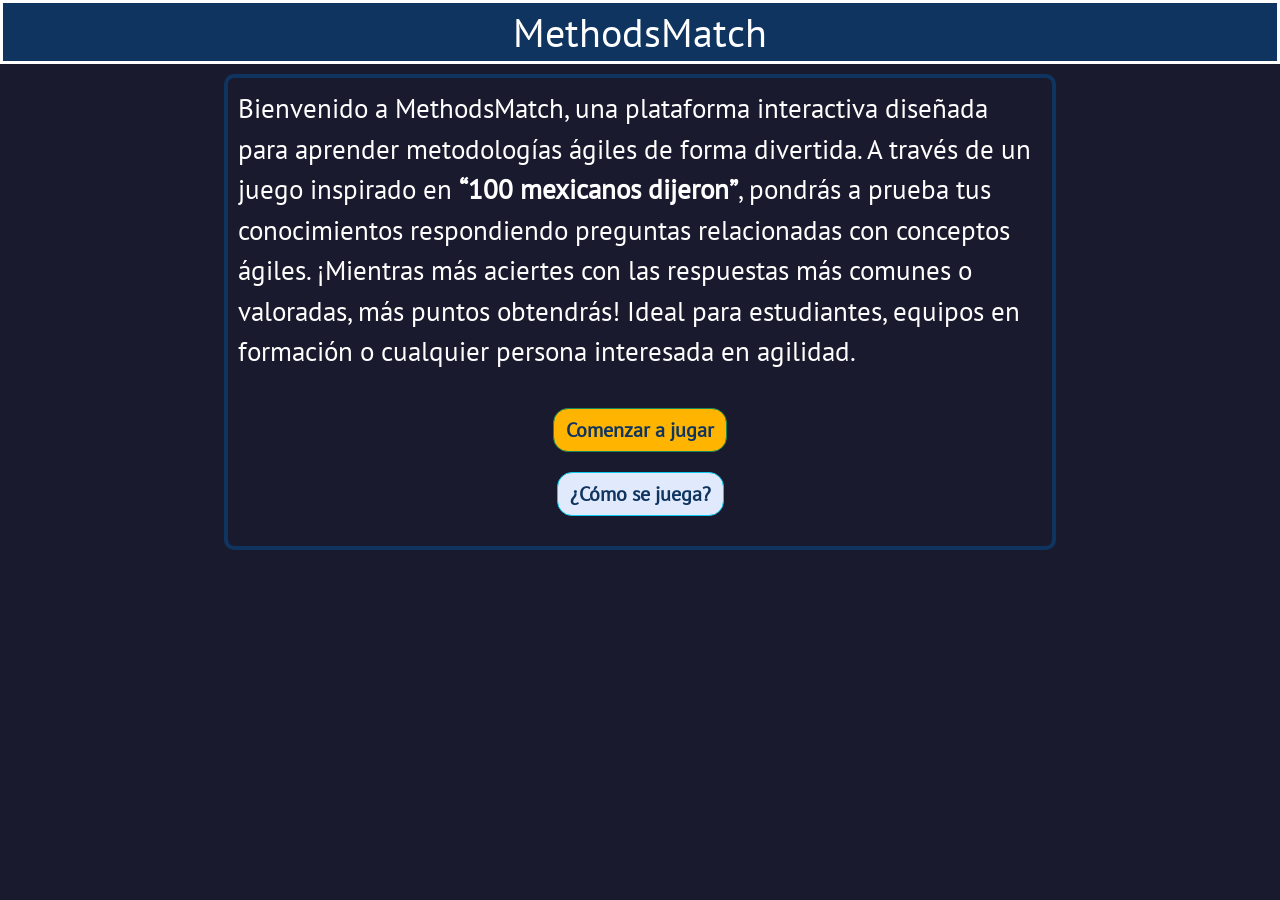
==== commit b7439e22: "se agrega pantalla de informacion previa al juego, animacion de scroll en respuestas para ver el fee" ====
--- a/index.html
+++ b/index.html
@@ -4,7 +4,7 @@
     <meta charset="UTF-8" />
     <meta http-equiv="X-UA-Compatible" content="IE=edge" />
     <meta name="viewport" content="width=device-width, initial-scale=1.0" />
-    <title>AgileMatch</title>
+    <title>MethodsMatch</title>
     <link
       href="https://cdn.jsdelivr.net/npm/bootstrap@5.2.2/dist/css/bootstrap.min.css"
       rel="stylesheet"
@@ -17,13 +17,13 @@
   <body>
     <main>
       <header>
-        <h1>AgileMatch</h1>
+        <h1>MethodsMatch</h1>
       </header>
 
       <div class="inicioContainer">
         <div id="textoDescripcion">
           <p>
-            Bienvenido a AgileMatch, una plataforma interactiva diseñada para
+            Bienvenido a MethodsMatch, una plataforma interactiva diseñada para
             aprender metodologías ágiles de forma divertida. A través de un
             juego inspirado en <b>“100 mexicanos dijeron”</b>, pondrás a prueba
             tus conocimientos respondiendo preguntas relacionadas con conceptos
@@ -73,7 +73,7 @@
                   ></button>
                 </div>
                 <div class="modal-body" id="texto_instrucciones">
-                  <h1>🕹 ¿Cómo se juega AgileMatch?</h1>
+                  <h1>🕹 ¿Cómo se juega MethodsMatch?</h1>
                   <ol>
                     <li>
                       <b>Lee la pregunta</b>: Se te mostrará una frase o
@@ -123,15 +123,18 @@
     src="https://cdn.jsdelivr.net/npm/bootstrap@5.2.2/dist/js/bootstrap.bundle.min.js"
     integrity="sha384-OERcA2EqjJCMA+/3y+gxIOqMEjwtxJY7qPCqsdltbNJuaOe923+mo//f6V8Qbsw3"
     crossorigin="anonymous"
+    defer
   ></script>
   <script
     src="https://cdn.jsdelivr.net/npm/@popperjs/core@2.11.6/dist/umd/popper.min.js"
     integrity="sha384-oBqDVmMz9ATKxIep9tiCxS/Z9fNfEXiDAYTujMAeBAsjFuCZSmKbSSUnQlmh/jp3"
     crossorigin="anonymous"
+    defer
   ></script>
   <script
     src="https://cdn.jsdelivr.net/npm/bootstrap@5.2.2/dist/js/bootstrap.min.js"
     integrity="sha384-IDwe1+LCz02ROU9k972gdyvl+AESN10+x7tBKgc9I5HFtuNz0wWnPclzo6p9vxnk"
     crossorigin="anonymous"
+    defer
   ></script>
 </html>
--- a/styles/style.css
+++ b/styles/style.css
@@ -33,7 +33,12 @@
 }
 
 header h1 {
+  font-family: fuente_texto_general;
   margin: 10px;
+}
+
+#saludoInicialTexto {
+  font-size: 30px;
 }
 
 #textoDescripcion {
@@ -174,6 +179,84 @@
 h2 {
   color: black;
 }
+
+/*Codigo exclusivo para pantalla de informacion sobre las metodologias*/
+.containerInformacion {
+  font-family: fuente_texto_general;
+  display: grid;
+  grid-template-columns: 1fr 0.3fr;
+  grid-template-rows: auto auto;
+  grid-template-areas:
+    "scrum opp"
+    "pmbok pmbok";
+  gap: 1rem;
+  padding: 2em;
+}
+.containerInformacion p {
+  word-spacing: 0.2em;
+  font-size: 20px;
+  color: black;
+}
+
+.containerInformacion h1 {
+  text-align: center;
+}
+
+.scrum {
+  grid-area: scrum;
+  background-color: paleturquoise;
+  border-radius: 15px;
+  border: 3px solid white;
+}
+.opp {
+  grid-area: opp;
+  background-color: palegreen;
+  border-radius: 15px;
+  border: 3px solid white;
+}
+.pmbok {
+  grid-area: pmbok;
+  background-color: palevioletred;
+  border-radius: 15px;
+  border: 3px solid white;
+  width: 50%;
+  margin: 0 auto;
+}
+
+.scrum,
+.pmbok,
+.opp {
+  padding: 1em;
+}
+
+#btn-pasar-al-juego {
+  display: flex;
+  justify-content: center;
+  align-items: center;
+  margin: 10px auto;
+  font-size: 20px;
+}
+
+#avisoInformacion {
+  font-size: 35px;
+  text-align: center;
+  padding-top: 1em;
+  margin-bottom: 0;
+}
+
+.imagenesReferencia {
+  display: flex;
+  justify-content: center;
+  gap: 1em;
+  flex-wrap: wrap;
+}
+
+.imagenesReferencia img {
+  border-radius: 20px;
+  width: 250px;
+  height: 250px;
+}
+
 /*Codigo exclusivo para estilos de la pantalla inicial del juego pantallaInicialJuego.html*/
 
 .areaJuegoContainer {
@@ -181,6 +264,22 @@
   justify-content: center;
   align-items: center;
   flex-direction: column;
+  gap: 1em;
+  flex-direction: column;
+}
+
+.puntajeUsuario {
+  font-size: 25px;
+  display: none;
+  justify-content: center;
+  align-items: center;
+  flex-direction: column;
+  margin-top: 1em;
+  transition: 300ms ease-in;
+}
+
+#puntajeUsuario.mostrar {
+  display: flex;
 }
 
 .infoOportunidades {
@@ -406,6 +505,10 @@
     width: 90%;
   }
 
+  #saludoInicialTexto {
+    font-size: 25px;
+  }
+
   #textoDescripcion {
     margin: 5px;
     font-size: 20px;
@@ -432,15 +535,23 @@
     font-size: 15px;
   }
 
-  /* .nombreContainer {
-    margin: 20px auto;
-    padding: 10px;
-    background-color: #16213e;
-    width: 40%;
-    border-radius: 20px;
-    border: 3px solid #0f3460;
-    height: 320px;
-  } */
+  .containerInformacion {
+    grid-template-columns: 1fr;
+    grid-template-areas:
+      "scrum"
+      "opp"
+      "pmbok";
+  }
+
+  .scrum,
+  .pmbok,
+  .opp {
+    padding: 0.5em;
+  }
+
+  .pmbok {
+    width: 100%;
+  }
 
   .nombreInput input {
     width: 100%;
